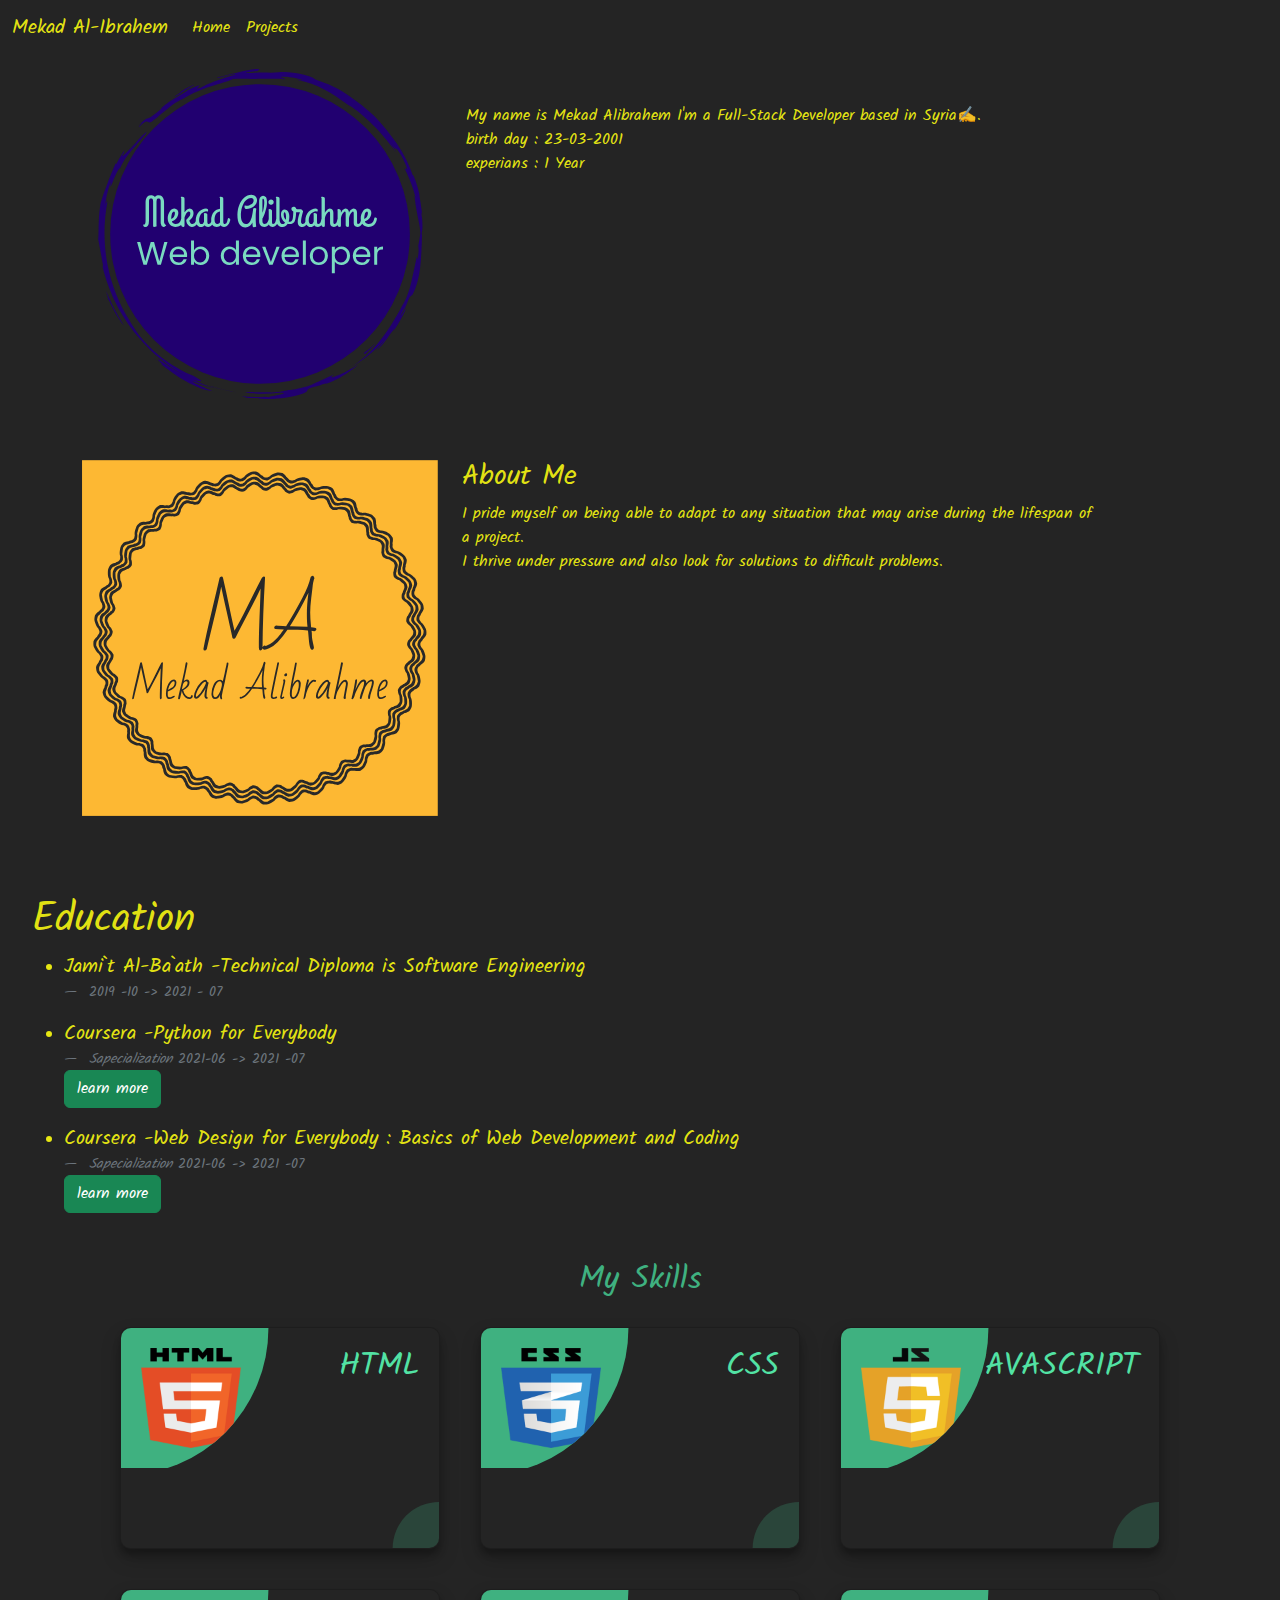
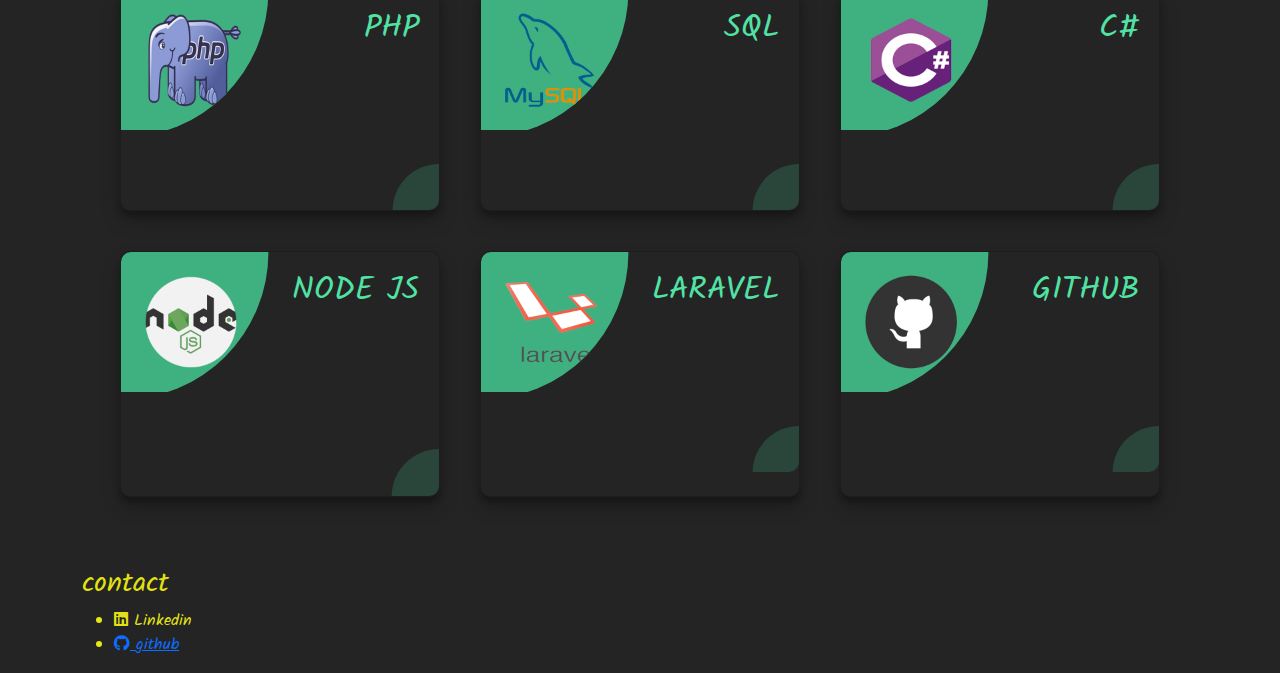
==== index.html @ 4d1fc353 "started my website" ====
<!doctype html>
<html lang="en">
  <head>
   
    <meta charset="utf-8">
    <meta name="viewport" content="width=device-width, initial-scale=1">
    <!-- Bootstrap CSS -->
    <link href="https://cdn.jsdelivr.net/npm/bootstrap@5.1.1/dist/css/bootstrap.min.css" rel="stylesheet" >
    <!-- icon -->
    <link href="https://pro.fontawesome.com/releases/v5.10.0/css/all.css" rel="stylesheet">
    <!-- my style -->
    <link rel="stylesheet" href="lib/css/style.css">

    <title>my profile</title>
  </head>
  <body>
    <nav class="navbar navbar-expand-lg  navbar-dark  ">
        <div class="container-fluid">
          <a class="navbar-brand  " href="#">Mekad Al-Ibrahem</a>
          <button class="navbar-toggler" type="button" data-bs-toggle="collapse" data-bs-target="#navbarNav" aria-controls="navbarNav" aria-expanded="false" aria-label="Toggle navigation">
            <span class="navbar-toggler-icon text-primary" ></span></span>
          </button>
          <div class="collapse navbar-collapse" id="navbarNav">
            <ul class="navbar-nav">
              <li class="nav-item">
                <a class="nav-link " aria-current="page" href="#">Home</a>
              </li>
              <li class="nav-item">
                <a class="nav-link" href="#">Projects</a>
              </li>
            </ul>
          </div>
        </div>
      </nav>
      
      <header>
          <div class="container">
              <div class="row">
                <div class=" d-block d-md-none "  style="width: 25% ;">
                </div>
                  <div class="col-6 col-md-4 text-center myphoto">
                    
                    <img src="lib/img/logo.svg" width="auto" height="auto" alt="personal image">
                  </div>
                  <div class="col-12 col-md-7 my-info">
                    <p>
                        My name is Mekad Alibrahem I'm a Full-Stack Developer based in Syria✍️.<br>
                        birth day : 23-03-2001<br>
                        experians : 1 Year 
                    </p>
                  </div>
              </div>
          </div>
      </header>
      <section class="aboutme" >  
           <div class="container" >
               <div class="row">
                <div class=" d-block d-md-none "  style="width: 25% ;">
                </div>
                  <div class="col-6 col-md-4 text-center myphoto">
                    
                    <img src="lib/img/logo3.svg" width="auto" height="auto" alt="personal image">
                  </div>
                  <div class="col-12 col-md-7 aboutme">
                      <h3> About Me </h3>
                    <p>
                        I pride myself on being able to adapt to any situation that may arise during the lifespan of a project.
                        <br>
                        I thrive under pressure and also look for solutions to difficult problems.
                    </p>
                  </div>   
               </div>
           </div>
      </section>
      <section class="Education"> 
          <h1> Education </h1>
          <ul>
              <li>
                <figure>
                    <blockquote class="blockquote">
                      <p> Jami`t Al-Ba`ath  -Technical Diploma is Software Engineering </p>
                    </blockquote>
                    <figcaption class="blockquote-footer">
                     2019 -10  -> 2021 - 07 <cite title="Source Title"></cite>
                    </figcaption>
                  </figure>
              </li>
              <li>
                <figure>
                    <blockquote class="blockquote">
                      <p>Coursera  -Python for Everybody </p>
                      
                    </blockquote>
                    
                    <figcaption class="blockquote-footer">
                        <cite title="Source Title">Sapecialization</cite> 2021-06 -> 2021 -07 <br>
                        <a href="https://WWW.coursera.org/account/accomplishments/specialization/certificate/82FJHQACSZGR" target="_blank">
                            <button type="button" class="btn btn-success "  > learn more </button>
                         </a>
                      
                    </figcaption>
                  </figure>
              </li>
              <li>
                <figure>
                    <blockquote class="blockquote">
                      <p>Coursera -Web Design for Everybody : Basics of Web Development and Coding  </p>
                    </blockquote>
                    <figcaption class="blockquote-footer">
                        <cite title="Source Title">Sapecialization</cite> 2021-06 -> 2021 -07 <br>
                        <a href="https://www.coursera.org/account/accomplishments/specialization/certificate/X4HAKQC23Y8L" target="_blank">
                            <button type="button" class="btn btn-success "  > learn more </button>
                         </a>
                    </figcaption>
                  </figure>
              </li>
          </ul>

      </section >

      
        <div id="mySkills" class="mySkills">
            <h1>My Skills</h1>
            <div class="cards-wrapper">
                <div class="card dual">
                    <h2>HTML</h2>
                    <div class="header">
                    <img src="lib/img/html.png" alt="" srcset="">
                    </div>
                    <div class="description">
                    <p>HTML</p>
                    </div>
                </div>
                <div class="card dual">
                    <h2>CSS</h2>
                    <div class="header">
                        <img src="lib/img/css.png" alt="" srcset="">
                    </div>
                    <div class="description">
                        <p>CSS</p>
                    </div>
                </div>
                <div class="card dual">
                    <h2>JAVASCRIPT</h2>
                    <div class="header">
                        <img src="lib/img/js.png" alt="" srcset="">
                    </div>
                    <div class="description">
                        <p>JAVASCRIPT</p>
                    </div>
                </div>
                <div class="card dual">
                    <h2>PHP</h2>

                    <div class="header">
                        <img src="lib/img/php.png" alt="" srcset="">
                    </div>
                    <div class="description">
                        <p>PHP</p>
                    </div>
                </div>
                <div class="card dual">
                    <h2>SQL</h2>

                    <div class="header">
                        <img src="lib/img/mysql.png" alt="" srcset="">
                    </div>
                    <div class="description">
                        <p>MYSQL - MYSQLI - SQL</p>
                    </div>
                </div>
                <div class="card dual">
                    <h2>C#</h2>

                    <div class="header">
                        <img src="lib/img/c_sharp.png" alt="" srcset="">
                    </div>
                    <div class="description">
                        <p>C# - JAVA - PYTHON</p>
                    </div>
                </div>
                <div class="card dual">
                    <h2>NODE JS</h2>

                    <div class="header">
                        <img src="lib/img/node.png" alt="" srcset="">
                    </div>
                    <div class="description">
                        <p>NODE FRAMEWORK <br> 
                            I'm learning it now
                        </p>
                    </div>
                </div>
                <div class="card dual">
                    <h2>LARAVEL</h2>

                    <div class="header">
                        <img src="lib/img/laravel.png" alt="" srcset="">
                    </div>
                    <div class="description">
                        <p>LARAVEL FRAMEWORK</p>
                    </div>
                </div>
                <div class="card dual">
                    <h2>GITHUB</h2>

                    <div class="header">
                        <img src="lib/img/github.png" alt="" srcset="">
                    </div>
                    <div class="description">
                        <p>GITHUB</p>
                    </div>
                </div>
            
            </div>
        </div>
      
    
<footer>
    <div class="container">
        <div class="row">
            <div class="col-4">
                <h3> contact   </h3>
                <ul>
                    <li>
                        <a>
                            <i class="fab fa-linkedin" > </i> <span> Linkedin </span>
                        </a>
                        
                    </li>
                    <li>
                       <a href="">
                        <i class="fab fa-github" > </i> <span> github </span>
                       </a>
                    </li>
                    
                </ul>

            </div>
            <div class="col-4">
                
            </div>
            
        </div>
    </div>
</footer>
    <script src="https://cdn.jsdelivr.net/npm/bootstrap@5.1.1/dist/js/bootstrap.bundle.min.js" ></script>
  </body>
</html>
---- lib/css/style.css ----
@import url("https://fonts.googleapis.com/css2?family=Courgette&family=Kalam:wght@700&display=swap");
* {
  margin: 0;
  padding: 0;
  box-sizing: border-box;
}
body{
  font-family: "Kalam", 'cursive';
  background-color: #242424;
  color: rgba(245, 245, 18, 0.932) !important;
  
}
.navbar-brand , .nav-link{
  color: rgba(245, 245, 18, 0.932) !important;
}
.my-info{
  padding: 1rem;
  padding-top: 3rem;
}
section{
  margin-top: 1rem;
  padding: 2rem ;
}
.mySkills {
  display: flex;
  justify-content: center;
  align-items: center;
  flex-direction: column;
  margin-bottom: 50px;
}
.mySkills h1 {
  color: #3fb180;
  font-size: 2rem;
}

.cards-wrapper {
  display: flex;
  flex-wrap: wrap;
  justify-content: center;
}
.card {
  background-color: #242424;
  box-sizing: border-box;
  height: auto;
  width: calc(100% / 4);
  box-shadow: 0 10px 20px rgba(0, 0, 0, 0.19), 0 6px 6px rgba(0, 0, 0, 0.23);
  margin: 20px;
  border-radius: 10px;
}
.card .header {
  height: auto;
  border-top-right-radius: 10px;
  border-top-left-radius: 10px;
  display: flex;
  flex-direction: column;
  justify-content: center;
  padding: 20px;
  background: coral;
  color: white;
  font-family: "Playfair Display", serif;
  font-size: 25px;
  clip-path: circle(60% at 0% 0%);
  transition: all 0.5s cubic-bezier(0.645, 0.045, 0.355, 1);
}

.card .header img {
  width: 100px;
  height: 100px;
}
.card:hover .header h4 {
  opacity: 1;
}
.card .header h3,
.card .header h4 {
  margin: 0 !important;
  padding: 0;
}
.card .description {
  padding: 20px;
  font-family: "Nunito", sans-serif;
}

/* dual colors */
.card.dual .header {
  background: #3fb180;
}
.card.dual .description {
  clip-path: circle(20% at 100% 100%);
  transition: all cubic-bezier(0.645, 0.045, 0.355, 1) 0.5s;
  background: #3fb1803d;
  height: auto;
  transition: all ease-in-out 0.7s;
  border-bottom-right-radius: 10px;
  border-bottom-left-radius: 10px;
  color: white;
}
.card.dual {
  position: relative;
}
.card.dual h2 {
  position: absolute;
  right: 0%;
  padding: 20px;
  color: #52e2a4;
}
.card.dual:hover .description {
  clip-path: circle(100% at 50% 0%);
  background: purple;
}
.card.dual:hover .header {
  clip-path: circle(100% at 50% 50%);
  background: #3fb180;
}
.header img {
  transition: 1s ease;
}
.card.dual:hover .header img {
  margin-left: calc((100% - 100px) / 2);
  transition: 1s ease;
}
@media (max-width: 800px){
  .cards-wrapper {
    flex-direction: column;
  }
  .card {
    width: 100%;
  }
  .mySkills h1 {
    font-size: 45px !important;
  }
  .mySkills {
    width: 90%;
  }
}
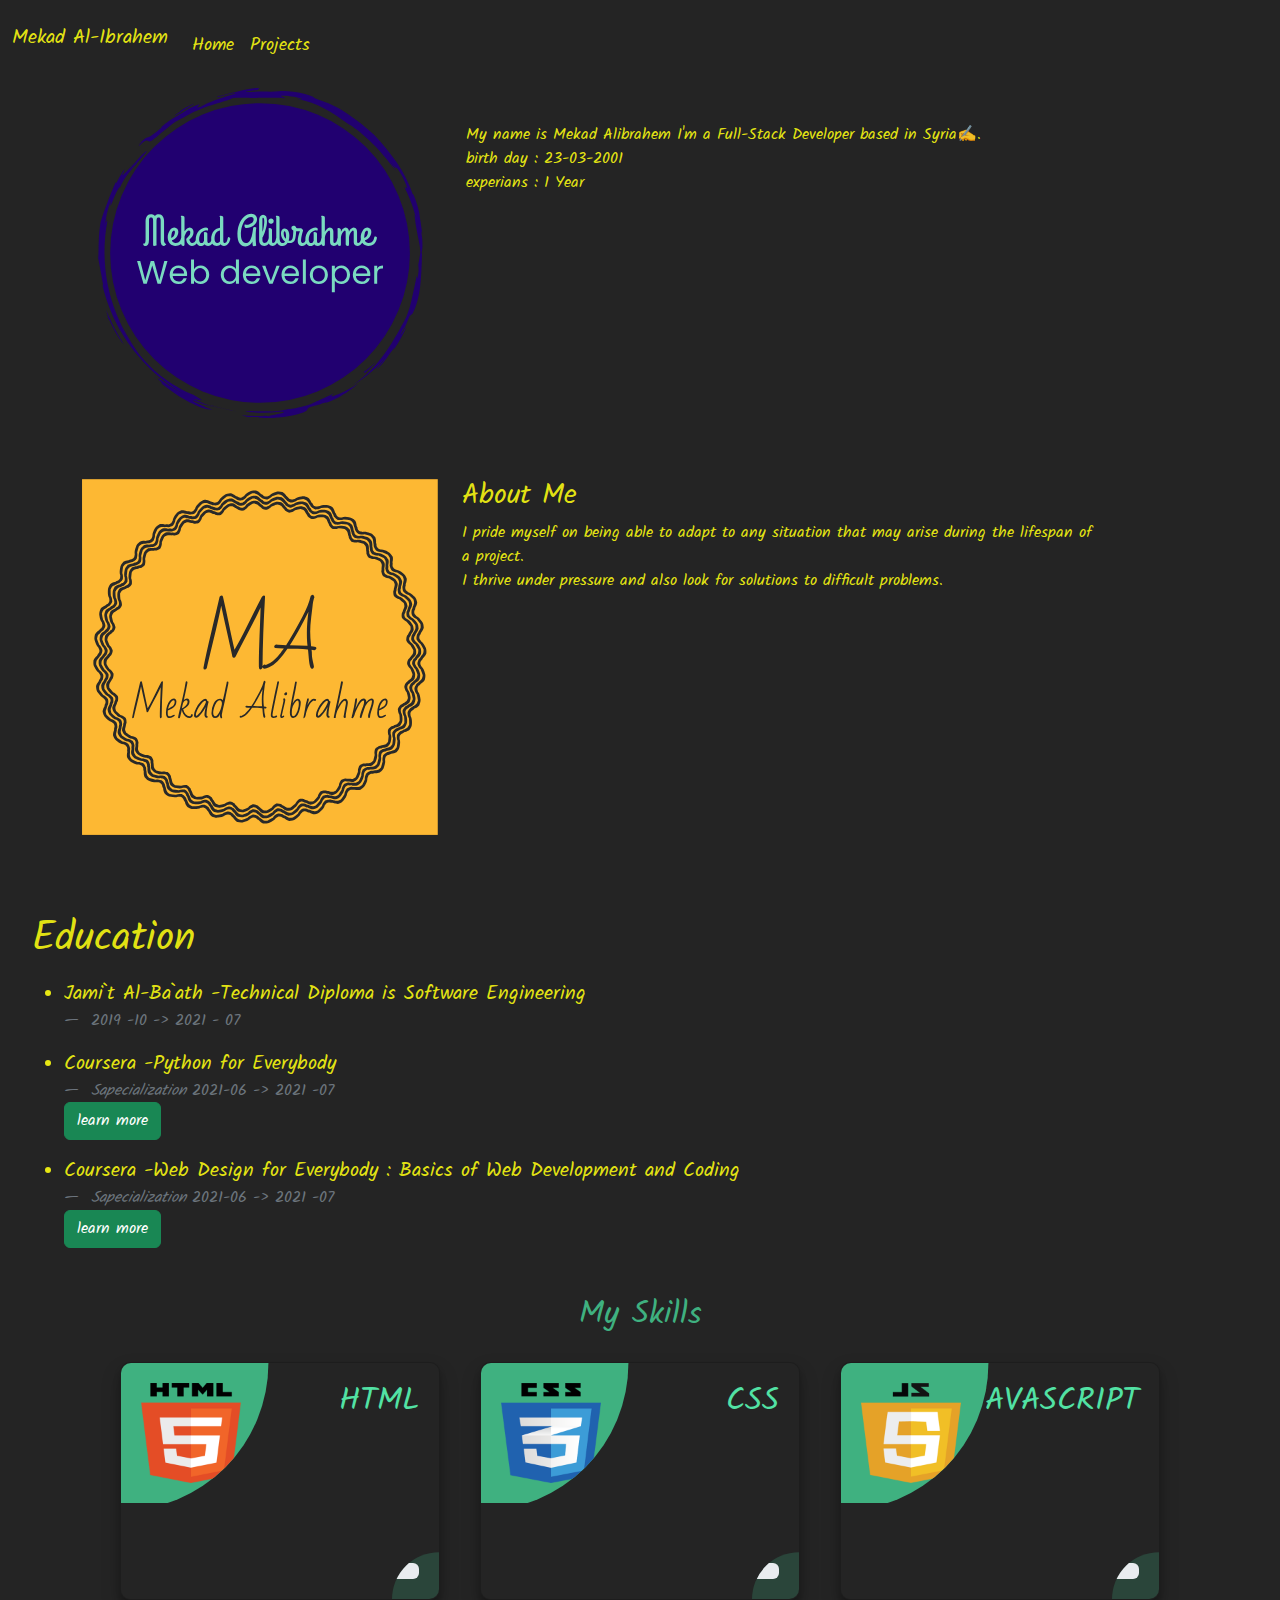
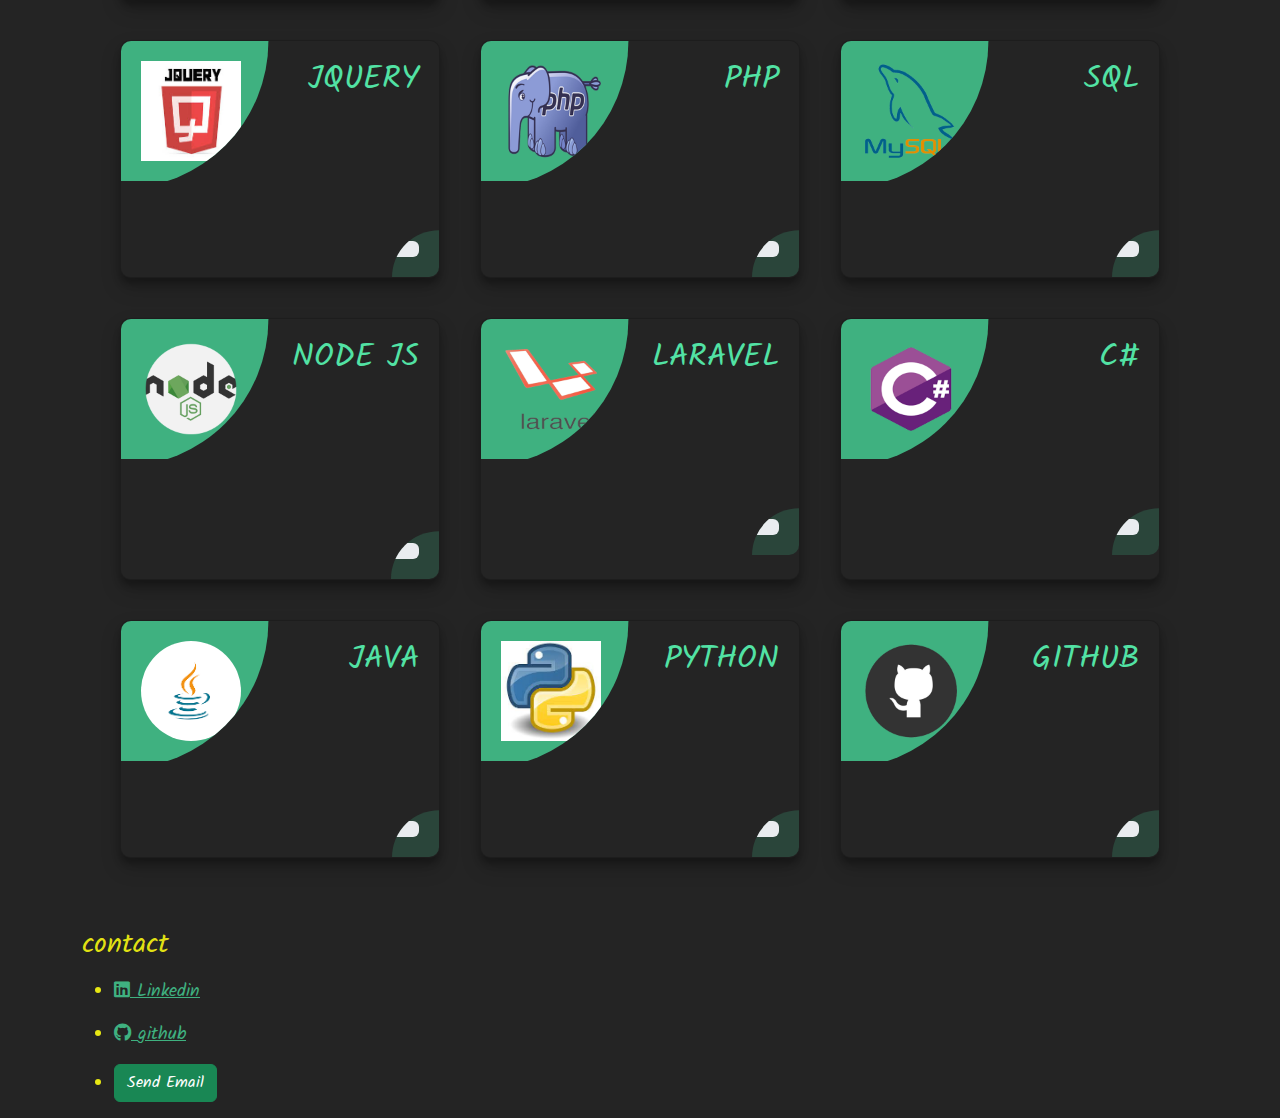
==== commit d698875a: "end first page  add contact me and more skills" ====
--- a/index.html
+++ b/index.html
@@ -125,90 +125,157 @@
                 <div class="card dual">
                     <h2>HTML</h2>
                     <div class="header">
-                    <img src="lib/img/html.png" alt="" srcset="">
+                    <img src="lib/img/html.png" alt="html" srcset="">
                     </div>
                     <div class="description">
                     <p>HTML</p>
+                    <div class="progress">
+                        <div class="progress-bar bg-success" role="progressbar" style="width: 75%" aria-valuenow="75" aria-valuemin="0" aria-valuemax="100"></div>
+                      </div>
                     </div>
                 </div>
                 <div class="card dual">
                     <h2>CSS</h2>
                     <div class="header">
-                        <img src="lib/img/css.png" alt="" srcset="">
+                        <img src="lib/img/css.png" alt="css" srcset="">
                     </div>
                     <div class="description">
                         <p>CSS</p>
+                        <div class="progress">
+                            <div class="progress-bar bg-success" role="progressbar" style="width: 75%" aria-valuenow="75" aria-valuemin="0" aria-valuemax="100"></div>
+                          </div>
                     </div>
                 </div>
                 <div class="card dual">
                     <h2>JAVASCRIPT</h2>
                     <div class="header">
-                        <img src="lib/img/js.png" alt="" srcset="">
+                        <img src="lib/img/js.png" alt="js" srcset="">
                     </div>
                     <div class="description">
                         <p>JAVASCRIPT</p>
+                        <div class="progress">
+                            <div class="progress-bar bg-success" role="progressbar" style="width: 75%" aria-valuenow="75" aria-valuemin="0" aria-valuemax="100"></div>
+                          </div>
+                    </div>
+                </div>
+                <div class="card dual">
+                    <h2>JQUERY</h2>
+                    <div class="header">
+                        <img src="lib/img/jquery.png" alt="jquery" srcset="">
+                    </div>
+                    <div class="description">
+                        <p>JQUERY</p>
+                        <div class="progress">
+                            <div class="progress-bar bg-success" role="progressbar" style="width: 75%" aria-valuenow="75" aria-valuemin="0" aria-valuemax="100"></div>
+                          </div>
                     </div>
                 </div>
                 <div class="card dual">
                     <h2>PHP</h2>
-
-                    <div class="header">
-                        <img src="lib/img/php.png" alt="" srcset="">
+                    
+
+                    <div class="header">
+                        <img src="lib/img/php.png" alt="php" srcset="">
                     </div>
                     <div class="description">
                         <p>PHP</p>
+                        <div class="progress">
+                            <div class="progress-bar bg-success" role="progressbar" style="width: 90%" aria-valuenow="75" aria-valuemin="0" aria-valuemax="100"></div>
+                        </div>
                     </div>
                 </div>
                 <div class="card dual">
                     <h2>SQL</h2>
 
                     <div class="header">
-                        <img src="lib/img/mysql.png" alt="" srcset="">
-                    </div>
-                    <div class="description">
-                        <p>MYSQL - MYSQLI - SQL</p>
-                    </div>
-                </div>
-                <div class="card dual">
-                    <h2>C#</h2>
-
-                    <div class="header">
-                        <img src="lib/img/c_sharp.png" alt="" srcset="">
-                    </div>
-                    <div class="description">
-                        <p>C# - JAVA - PYTHON</p>
-                    </div>
-                </div>
+                        <img src="lib/img/mysql.png" alt="mysql" srcset="">
+                    </div>
+                    <div class="description">
+                        <p>MYSQL - SQLLITE - SQL</p>
+                        <div class="progress">
+                            <div class="progress-bar bg-success" role="progressbar" style="width: 90%" aria-valuenow="75" aria-valuemin="0" aria-valuemax="100"></div>
+                        </div>
+                    </div>
+                </div>
+                
                 <div class="card dual">
                     <h2>NODE JS</h2>
 
                     <div class="header">
-                        <img src="lib/img/node.png" alt="" srcset="">
+                        <img src="lib/img/node.png" alt="node" srcset="">
                     </div>
                     <div class="description">
                         <p>NODE FRAMEWORK <br> 
                             I'm learning it now
                         </p>
+                        <div class="progress">
+                            <div class="progress-bar bg-danger" role="progressbar" style="width: 5%" aria-valuenow="75" aria-valuemin="0" aria-valuemax="100"></div>
+                        </div>
                     </div>
                 </div>
                 <div class="card dual">
                     <h2>LARAVEL</h2>
 
                     <div class="header">
-                        <img src="lib/img/laravel.png" alt="" srcset="">
+                        <img src="lib/img/laravel.png" alt="laravel" srcset="">
                     </div>
                     <div class="description">
                         <p>LARAVEL FRAMEWORK</p>
+                        <div class="progress">
+                            <div class="progress-bar bg-info" role="progressbar" style="width: 50%" aria-valuenow="75" aria-valuemin="0" aria-valuemax="100"></div>
+                        </div>
+                    </div>
+                </div>
+                <div class="card dual">
+                    <h2>C#</h2>
+
+                    <div class="header">
+                        <img src="lib/img/c_sharp.png" alt="c_sharp" srcset="">
+                    </div>
+                    <div class="description">
+                        <p>C# </p>
+                        <div class="progress">
+                            <div class="progress-bar bg-info" role="progressbar" style="width: 50%" aria-valuenow="75" aria-valuemin="0" aria-valuemax="100"></div>
+                        </div>
+                    </div>
+                </div>
+                <div class="card dual">
+                    <h2>JAVA</h2>
+
+                    <div class="header">
+                        <img  style="border-radius: 115px;" src="lib/img/java.png" alt="java" srcset="">
+                    </div>
+                    <div class="description">
+                        <p> JAVA</p>
+                        <div class="progress">
+                            <div class="progress-bar bg-info" role="progressbar" style="width: 50%" aria-valuenow="75" aria-valuemin="0" aria-valuemax="100"></div>
+                        </div>
+                    </div>
+                </div>
+                <div class="card dual">
+                    <h2>PYTHON</h2>
+
+                    <div class="header">
+                        <img class= "logo" src="lib/img/python.png" alt="python" srcset="">
+                    </div>
+                    <div class="description">
+                        <p> PYTHON</p>
+                        <div class="progress">
+                            <div class="progress-bar bg-success" role="progressbar" style="width: 80%" aria-valuenow="75" aria-valuemin="0" aria-valuemax="100"></div>
+                        </div>
                     </div>
                 </div>
                 <div class="card dual">
                     <h2>GITHUB</h2>
 
                     <div class="header">
-                        <img src="lib/img/github.png" alt="" srcset="">
+                        <img src="lib/img/github.png" alt="github" srcset="">
                     </div>
                     <div class="description">
                         <p>GITHUB</p>
+                        <div class="progress">
+                            <div class="progress-bar bg-success" role="progressbar" style="width: 80%" aria-valuenow="75" aria-valuemin="0" aria-valuemax="100"></div>
+                        </div>
                     </div>
                 </div>
             
@@ -223,27 +290,186 @@
                 <h3> contact   </h3>
                 <ul>
                     <li>
-                        <a>
+                        <a href="https://www.linkedin.com/in/mekad-alibrahem-55062b213/">
                             <i class="fab fa-linkedin" > </i> <span> Linkedin </span>
                         </a>
                         
                     </li>
                     <li>
-                       <a href="">
+                       <a href="" >
                         <i class="fab fa-github" > </i> <span> github </span>
                        </a>
                     </li>
-                    
+                    <li>
+                        <button type="button" class="btn btn-success" data-bs-toggle="modal" data-bs-target="#sendEmailModal">
+                             Send Email 
+                        </button>
+                        <!-- Send Email  Modal -->
+                        <div class="modal fade " id="sendEmailModal" tabindex="-1" aria-labelledby="exampleModalLabel" aria-hidden="true">
+                            <div class="modal-dialog">
+                            <div class="modal-content">
+                                <form action="" class="needs-validation"  id="message_form" novalidate>
+                                    <div class="modal-header">
+                                        <h5 class="modal-title" id="exampleModalLabel">Send Message </h5>
+                                        <button type="button" class="btn-close" data-bs-dismiss="modal" aria-label="Close"></button>
+                                    </div>
+                                    <div class="modal-body">
+                                            <div>
+                                                <div class="form-row form-card" >
+                                                    <div class="col-4">
+                                                        <label for="name"> Name : </label>
+                                                    </div>
+                                                    <div class="col-7">
+                                                        <input type="text" class="form-control" name="name" id="name" required  placeholder="First Name" >
+                                                        <small id="name" class="invalid-feedback">
+                                                            First name cannot be empty
+                                                        </small>
+                                                    </div>
+                                                <div class="col-4"> 
+                                                    <label for="email"> Email </label>
+                                                </div> 
+                                                <div class="col-7" >
+                                                    <input type="email" class="form-control" name="email" id="email" required placeholder=" Your Email "  >
+                                                    <small id="email" class="invalid-feedback">
+                                                    Email Address cannot be empty
+                                                    </small>
+                                                </div>
+                                                <div class="col-4"> 
+                                                    <label for="email"> number </label>
+                                                </div> 
+                                                <div class="col-7" >
+                                                    <input type="number" class="form-control" name="number" id="number" required placeholder="Your Number"  >
+                                                    <small id="number" class="invalid-feedback">
+                                                    Number Address cannot be empty
+                                                    </small>
+                                                </div>
+                                                <div class="col-4"> 
+                                                    <label for="email"> subject </label>
+                                                </div> 
+                                                <div class="col-7" >
+                                                    <input type="text" class="form-control" name="subject" id="subject" required placeholder="subject"  >
+                                                    <small id="subject" class="invalid-feedback">
+                                                    subject Address cannot be empty
+                                                    </small>
+                                                </div>
+                                                <div class="col-4"> 
+                                                    <label for="msg"> Your Message </label>
+                                                </div> 
+                                                <div class="col-12" >
+                                                    <textarea class="form-control" id="msg"  name="msg" placeholder="Your Message Here!" required  ></textarea>
+                                                    
+                                                    <small id="msg" class="invalid-feedback">
+                                                    Message  cannot be empty
+                                                    </small>
+                                                </div> 
+                                        </div>
+                                    </div>
+                                    <div class="modal-footer">
+                                    <button type="button" class="btn btn-secondary" data-bs-dismiss="modal">Close</button>
+                                    <button type="submit" class="btn btn-primary" name="send"  id="send">Send</button>
+                                    </div>
+                                </form>
+                            </div>
+                            </div>
+                        </div>
+                    </li>
                 </ul>
-
             </div>
-            <div class="col-4">
-                
-            </div>
-            
+            <div class="col-4"> </div>
         </div>
     </div>
 </footer>
     <script src="https://cdn.jsdelivr.net/npm/bootstrap@5.1.1/dist/js/bootstrap.bundle.min.js" ></script>
+    <script src="lib/js/index.js"></script>
+    <script >
+        (function() {
+      'use strict';
+      window.addEventListener('load', function() {
+        // Fetch all the forms we want to apply custom Bootstrap validation styles to
+        var forms = document.getElementsByClassName('needs-validation');
+        // Loop over them and prevent submission
+        var validation = Array.prototype.filter.call(forms, function(form) {
+          form.addEventListener('submit', function(event) {
+            if (form.checkValidity() === false) {
+              event.preventDefault();
+              event.stopPropagation();
+            }
+            form.classList.add('was-validated');
+          }, false);
+        });
+      }, false);
+    })();
+      </script>
+      <!-- 
+          <form id="message_form">
+    <input type="text" name="subject" placeholder="Subject" />
+    <textarea name="text" placeholder="Message"></textarea>
+    <input type="submit" id="js_send" value="Send" />
+</form>
+
+<script>
+
+    //update this with your js_form selector
+    var form_id_js = "message_form";
+
+    var data_js = {
+        "access_token": "{your access token}" // sent after you sign up
+    };
+
+    function js_onSuccess() {
+        // remove this to avoid redirect
+        window.location = window.location.pathname + "?message=Email+Successfully+Sent%21&isError=0";
+    }
+
+    function js_onError(error) {
+        // remove this to avoid redirect
+        window.location = window.location.pathname + "?message=Email+could+not+be+sent.&isError=1";
+    }
+
+    var sendButton = document.getElementById("js_send");
+
+    function js_send() {
+        sendButton.value='Sending…';
+        sendButton.disabled=true;
+        var request = new XMLHttpRequest();
+        request.onreadystatechange = function() {
+            if (request.readyState == 4 && request.status == 200) {
+                js_onSuccess();
+            } else
+            if(request.readyState == 4) {
+                js_onError(request.response);
+            }
+        };
+
+        var subject = document.querySelector("#" + form_id_js + " [name='subject']").value;
+        var message = document.querySelector("#" + form_id_js + " [name='text']").value;
+        data_js['subject'] = subject;
+        data_js['text'] = message;
+        var params = toParams(data_js);
+
+        request.open("POST", "https://postmail.invotes.com/send", true);
+        request.setRequestHeader("Content-type", "application/x-www-form-urlencoded");
+
+        request.send(params);
+
+        return false;
+    }
+
+    sendButton.onclick = js_send;
+
+    function toParams(data_js) {
+        var form_data = [];
+        for ( var key in data_js ) {
+            form_data.push(encodeURIComponent(key) + "=" + encodeURIComponent(data_js[key]));
+        }
+
+        return form_data.join("&");
+    }
+
+    var js_form = document.getElementById(form_id_js);
+    js_form.addEventListener("submit", function (e) {
+        e.preventDefault();
+    });
+       -->
   </body>
 </html>
--- a/lib/css/style.css
+++ b/lib/css/style.css
@@ -114,10 +114,26 @@
 .header img {
   transition: 1s ease;
 }
+
 .card.dual:hover .header img {
   margin-left: calc((100% - 100px) / 2);
   transition: 1s ease;
 }
+
+li{
+  margin-top: 1rem;
+  font-size: large;
+}
+li> a {
+  color: #3fb180;
+ 
+}
+.modal-content{
+  background-color: #393939 !important;
+  padding: 20px;
+  color: #3fb180;
+}
+
 @media (max-width: 800px){
   .cards-wrapper {
     flex-direction: column;
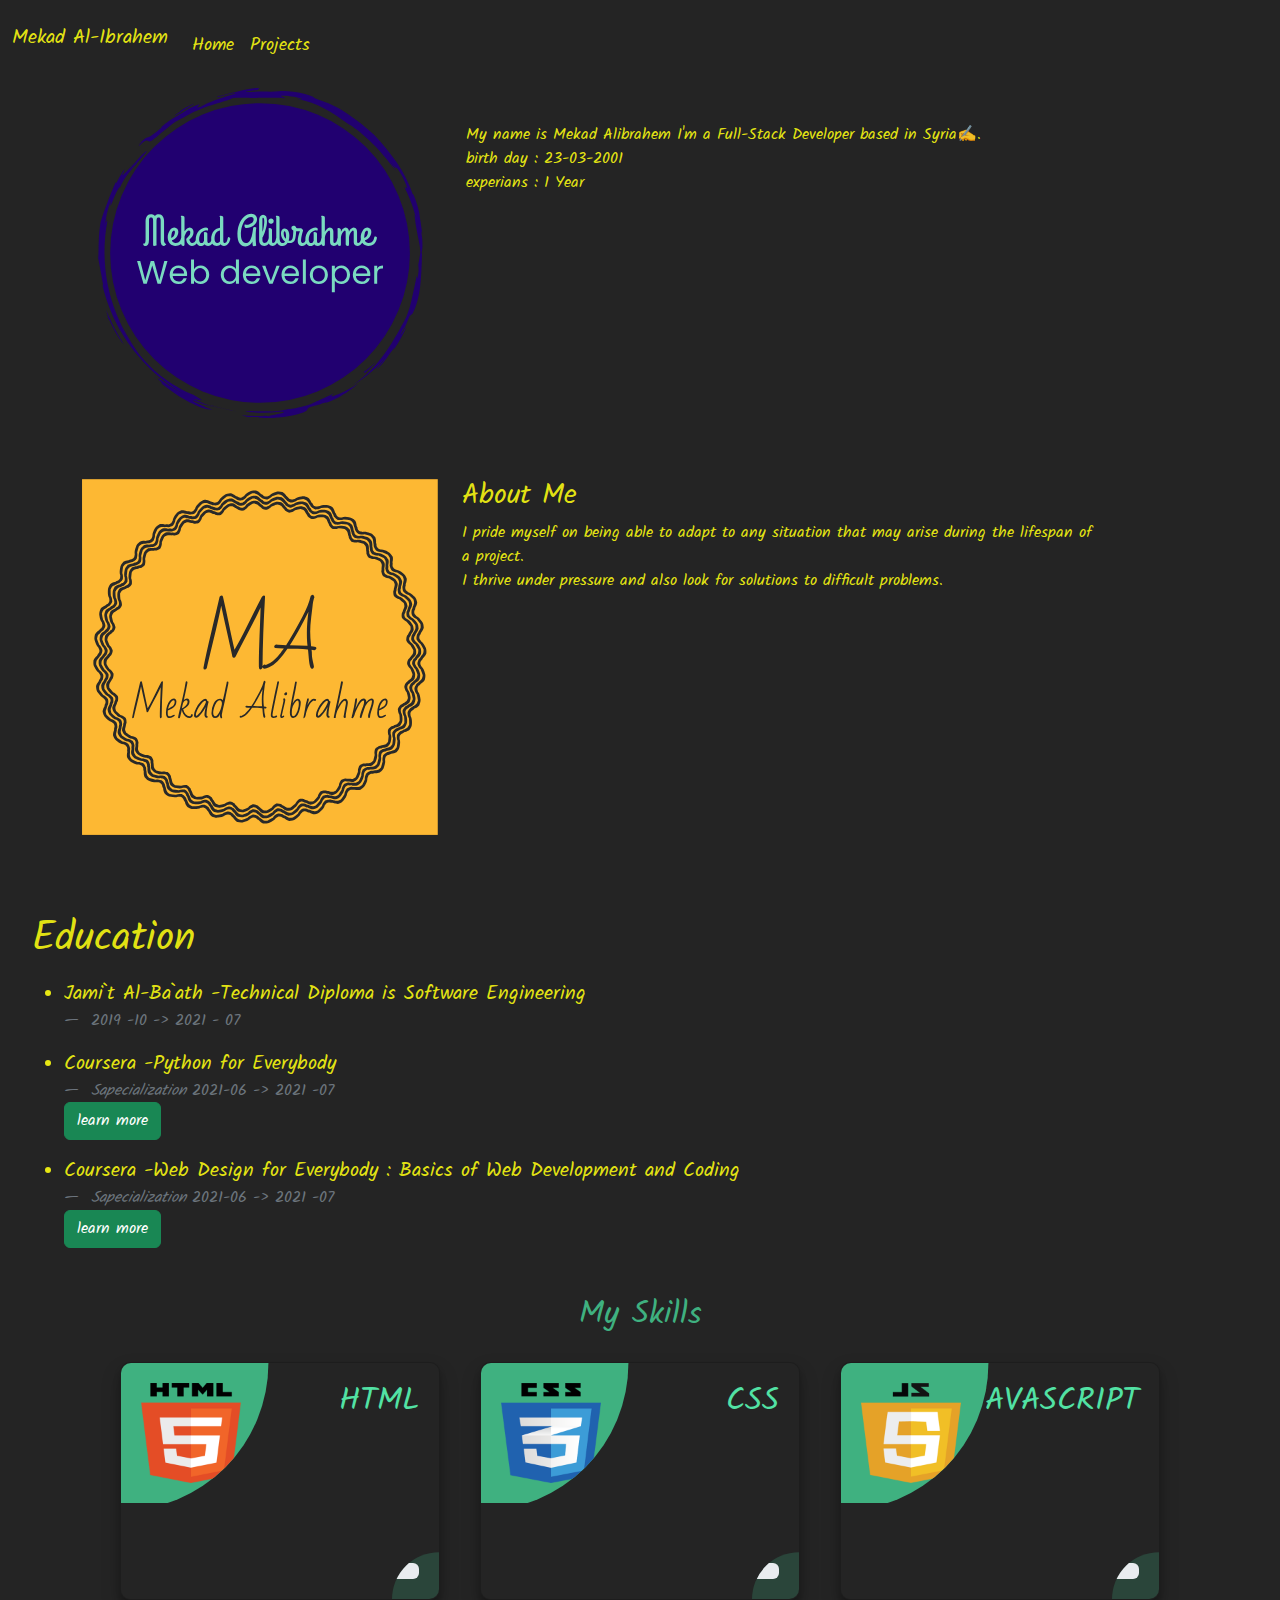
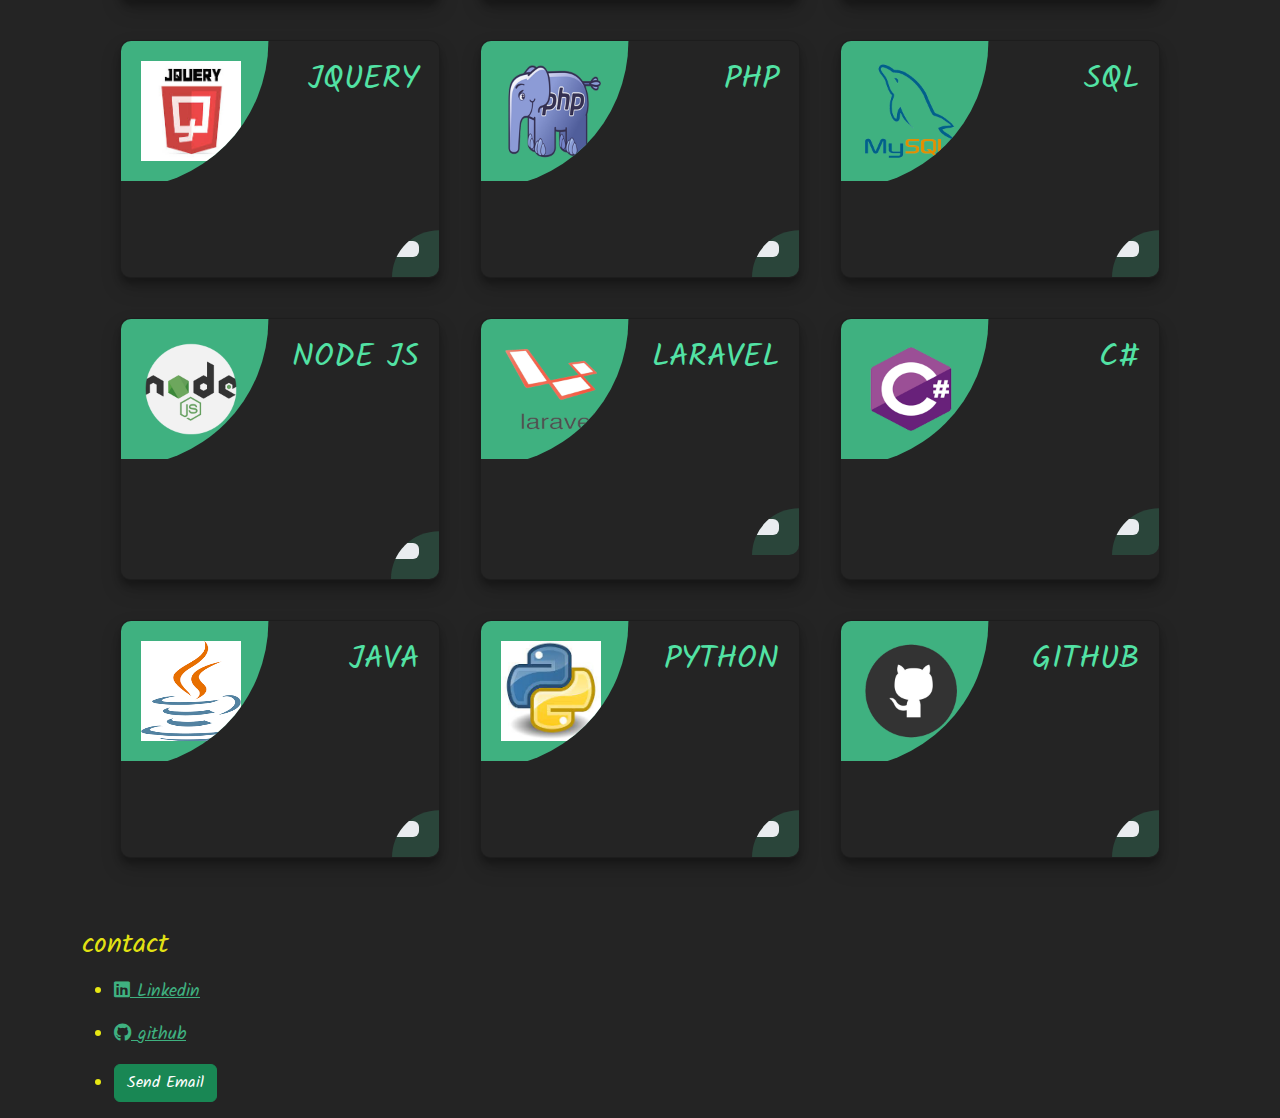
==== commit 2a71832f: "add project page and project1-election-process in this page" ====
--- a/index.html
+++ b/index.html
@@ -1,7 +1,6 @@
 <!doctype html>
 <html lang="en">
   <head>
-   
     <meta charset="utf-8">
     <meta name="viewport" content="width=device-width, initial-scale=1">
     <!-- Bootstrap CSS -->
@@ -26,7 +25,7 @@
                 <a class="nav-link " aria-current="page" href="#">Home</a>
               </li>
               <li class="nav-item">
-                <a class="nav-link" href="#">Projects</a>
+                <a class="nav-link" href="projects.html">Projects</a>
               </li>
             </ul>
           </div>
@@ -243,7 +242,7 @@
                     <h2>JAVA</h2>
 
                     <div class="header">
-                        <img  style="border-radius: 115px;" src="lib/img/java.png" alt="java" srcset="">
+                        <img   src="lib/img/java2.png" alt="java" srcset="">
                     </div>
                     <div class="description">
                         <p> JAVA</p>
--- a/lib/css/style.css
+++ b/lib/css/style.css
@@ -133,6 +133,14 @@
   padding: 20px;
   color: #3fb180;
 }
+.img-project{
+  min-height: 100%;
+  
+}
+/* project page style */
+.card-project>div>.col-md-8>.card-body>.card-title{
+  color: #3fb180;
+}
 
 @media (max-width: 800px){
   .cards-wrapper {
@@ -147,4 +155,8 @@
   .mySkills {
     width: 90%;
   }
+  .img-project{
+    max-height: 200px;
+    min-width: 100%;
+  }
 }
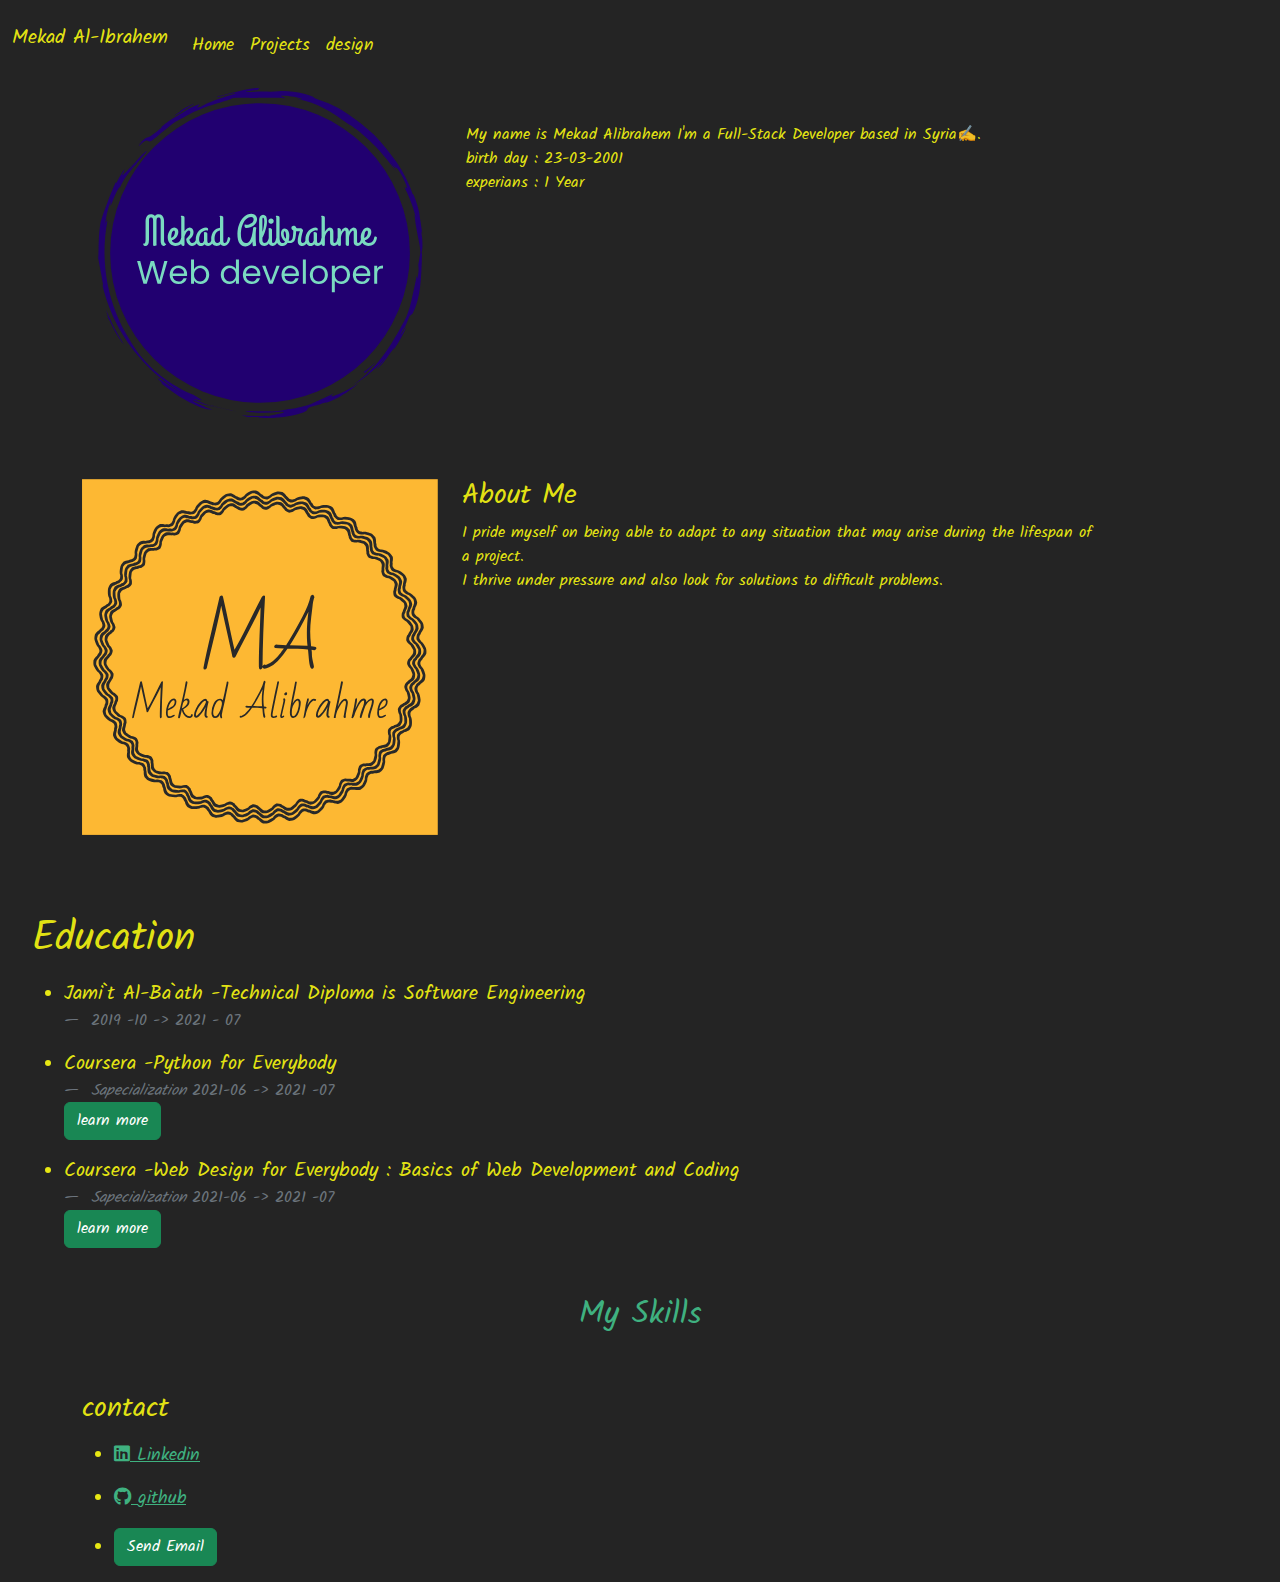
==== commit 9480d5e8: "add module to get skill data and show in index page" ====
--- a/index.html
+++ b/index.html
@@ -27,6 +27,9 @@
               <li class="nav-item">
                 <a class="nav-link" href="projects.html">Projects</a>
               </li>
+              <li class="nav-item">
+                <a class="nav-link" href="design.html">design</a>
+            </li>
             </ul>
           </div>
         </div>
@@ -120,163 +123,8 @@
       
         <div id="mySkills" class="mySkills">
             <h1>My Skills</h1>
-            <div class="cards-wrapper">
-                <div class="card dual">
-                    <h2>HTML</h2>
-                    <div class="header">
-                    <img src="lib/img/html.png" alt="html" srcset="">
-                    </div>
-                    <div class="description">
-                    <p>HTML</p>
-                    <div class="progress">
-                        <div class="progress-bar bg-success" role="progressbar" style="width: 75%" aria-valuenow="75" aria-valuemin="0" aria-valuemax="100"></div>
-                      </div>
-                    </div>
-                </div>
-                <div class="card dual">
-                    <h2>CSS</h2>
-                    <div class="header">
-                        <img src="lib/img/css.png" alt="css" srcset="">
-                    </div>
-                    <div class="description">
-                        <p>CSS</p>
-                        <div class="progress">
-                            <div class="progress-bar bg-success" role="progressbar" style="width: 75%" aria-valuenow="75" aria-valuemin="0" aria-valuemax="100"></div>
-                          </div>
-                    </div>
-                </div>
-                <div class="card dual">
-                    <h2>JAVASCRIPT</h2>
-                    <div class="header">
-                        <img src="lib/img/js.png" alt="js" srcset="">
-                    </div>
-                    <div class="description">
-                        <p>JAVASCRIPT</p>
-                        <div class="progress">
-                            <div class="progress-bar bg-success" role="progressbar" style="width: 75%" aria-valuenow="75" aria-valuemin="0" aria-valuemax="100"></div>
-                          </div>
-                    </div>
-                </div>
-                <div class="card dual">
-                    <h2>JQUERY</h2>
-                    <div class="header">
-                        <img src="lib/img/jquery.png" alt="jquery" srcset="">
-                    </div>
-                    <div class="description">
-                        <p>JQUERY</p>
-                        <div class="progress">
-                            <div class="progress-bar bg-success" role="progressbar" style="width: 75%" aria-valuenow="75" aria-valuemin="0" aria-valuemax="100"></div>
-                          </div>
-                    </div>
-                </div>
-                <div class="card dual">
-                    <h2>PHP</h2>
-                    
-
-                    <div class="header">
-                        <img src="lib/img/php.png" alt="php" srcset="">
-                    </div>
-                    <div class="description">
-                        <p>PHP</p>
-                        <div class="progress">
-                            <div class="progress-bar bg-success" role="progressbar" style="width: 90%" aria-valuenow="75" aria-valuemin="0" aria-valuemax="100"></div>
-                        </div>
-                    </div>
-                </div>
-                <div class="card dual">
-                    <h2>SQL</h2>
-
-                    <div class="header">
-                        <img src="lib/img/mysql.png" alt="mysql" srcset="">
-                    </div>
-                    <div class="description">
-                        <p>MYSQL - SQLLITE - SQL</p>
-                        <div class="progress">
-                            <div class="progress-bar bg-success" role="progressbar" style="width: 90%" aria-valuenow="75" aria-valuemin="0" aria-valuemax="100"></div>
-                        </div>
-                    </div>
-                </div>
+            <div class="cards-wrapper" id="skill-list">
                 
-                <div class="card dual">
-                    <h2>NODE JS</h2>
-
-                    <div class="header">
-                        <img src="lib/img/node.png" alt="node" srcset="">
-                    </div>
-                    <div class="description">
-                        <p>NODE FRAMEWORK <br> 
-                            I'm learning it now
-                        </p>
-                        <div class="progress">
-                            <div class="progress-bar bg-danger" role="progressbar" style="width: 5%" aria-valuenow="75" aria-valuemin="0" aria-valuemax="100"></div>
-                        </div>
-                    </div>
-                </div>
-                <div class="card dual">
-                    <h2>LARAVEL</h2>
-
-                    <div class="header">
-                        <img src="lib/img/laravel.png" alt="laravel" srcset="">
-                    </div>
-                    <div class="description">
-                        <p>LARAVEL FRAMEWORK</p>
-                        <div class="progress">
-                            <div class="progress-bar bg-info" role="progressbar" style="width: 50%" aria-valuenow="75" aria-valuemin="0" aria-valuemax="100"></div>
-                        </div>
-                    </div>
-                </div>
-                <div class="card dual">
-                    <h2>C#</h2>
-
-                    <div class="header">
-                        <img src="lib/img/c_sharp.png" alt="c_sharp" srcset="">
-                    </div>
-                    <div class="description">
-                        <p>C# </p>
-                        <div class="progress">
-                            <div class="progress-bar bg-info" role="progressbar" style="width: 50%" aria-valuenow="75" aria-valuemin="0" aria-valuemax="100"></div>
-                        </div>
-                    </div>
-                </div>
-                <div class="card dual">
-                    <h2>JAVA</h2>
-
-                    <div class="header">
-                        <img   src="lib/img/java2.png" alt="java" srcset="">
-                    </div>
-                    <div class="description">
-                        <p> JAVA</p>
-                        <div class="progress">
-                            <div class="progress-bar bg-info" role="progressbar" style="width: 50%" aria-valuenow="75" aria-valuemin="0" aria-valuemax="100"></div>
-                        </div>
-                    </div>
-                </div>
-                <div class="card dual">
-                    <h2>PYTHON</h2>
-
-                    <div class="header">
-                        <img class= "logo" src="lib/img/python.png" alt="python" srcset="">
-                    </div>
-                    <div class="description">
-                        <p> PYTHON</p>
-                        <div class="progress">
-                            <div class="progress-bar bg-success" role="progressbar" style="width: 80%" aria-valuenow="75" aria-valuemin="0" aria-valuemax="100"></div>
-                        </div>
-                    </div>
-                </div>
-                <div class="card dual">
-                    <h2>GITHUB</h2>
-
-                    <div class="header">
-                        <img src="lib/img/github.png" alt="github" srcset="">
-                    </div>
-                    <div class="description">
-                        <p>GITHUB</p>
-                        <div class="progress">
-                            <div class="progress-bar bg-success" role="progressbar" style="width: 80%" aria-valuenow="75" aria-valuemin="0" aria-valuemax="100"></div>
-                        </div>
-                    </div>
-                </div>
             
             </div>
         </div>
@@ -379,7 +227,7 @@
     </div>
 </footer>
     <script src="https://cdn.jsdelivr.net/npm/bootstrap@5.1.1/dist/js/bootstrap.bundle.min.js" ></script>
-    <script src="lib/js/index.js"></script>
+    <script src="lib/js/index.js" type="module"></script>
     <script >
         (function() {
       'use strict';
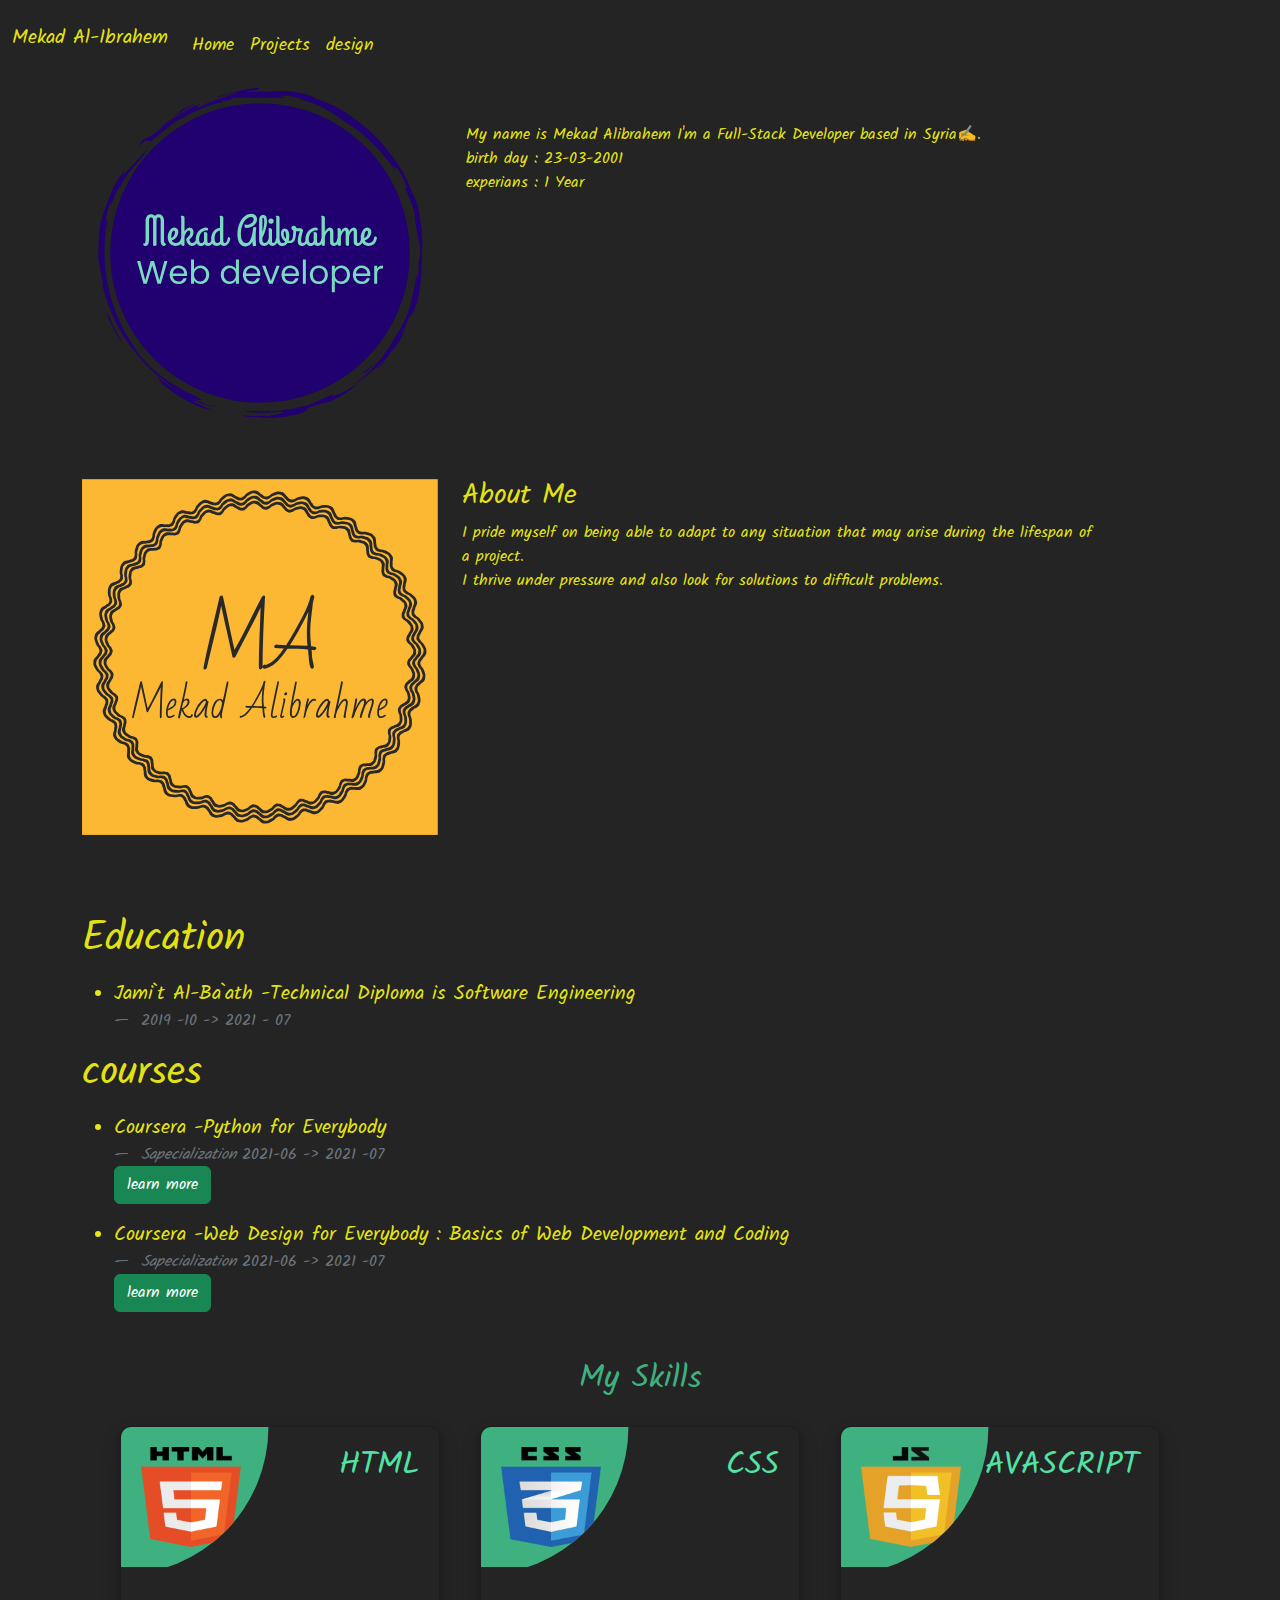
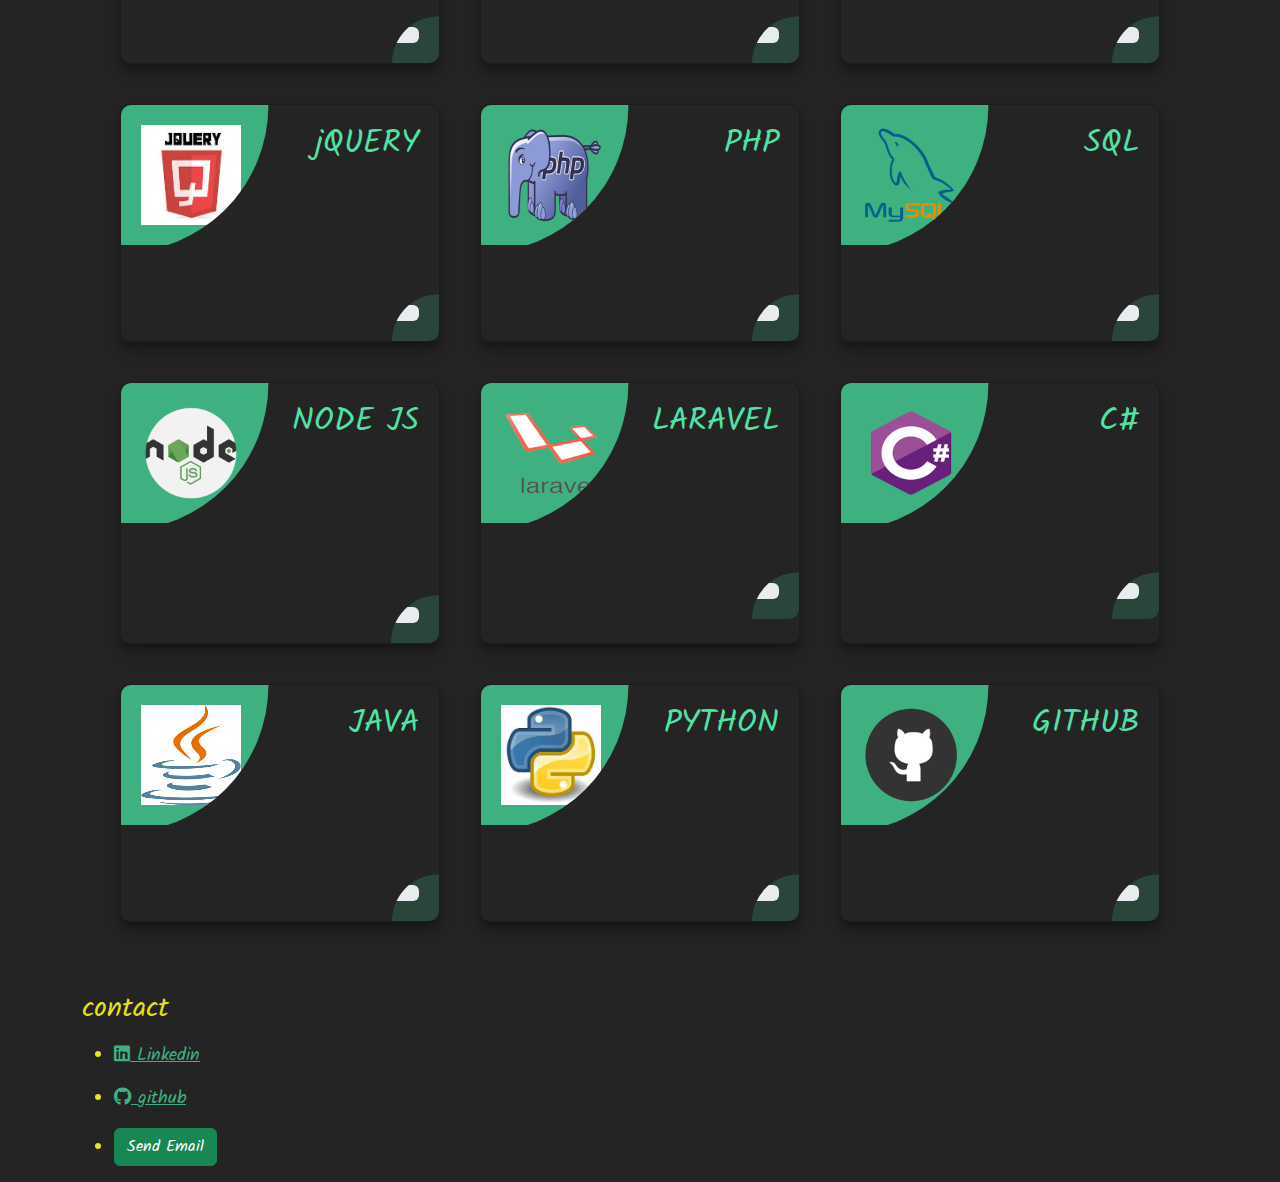
==== commit 05b1c0db: "add favicon link to html pages" ====
--- a/index.html
+++ b/index.html
@@ -9,6 +9,7 @@
     <link href="https://pro.fontawesome.com/releases/v5.10.0/css/all.css" rel="stylesheet">
     <!-- my style -->
     <link rel="stylesheet" href="lib/css/style.css">
+    <link rel="shortcut icon" href="favicon.ico" />
 
     <title>my profile</title>
   </head>
@@ -74,7 +75,8 @@
                </div>
            </div>
       </section>
-      <section class="Education"> 
+      <section class="container"> 
+        <div class="Education" id="Education">
           <h1> Education </h1>
           <ul>
               <li>
@@ -87,36 +89,45 @@
                     </figcaption>
                   </figure>
               </li>
-              <li>
-                <figure>
-                    <blockquote class="blockquote">
-                      <p>Coursera  -Python for Everybody </p>
-                      
-                    </blockquote>
+             
+            
+          </ul>
+        </div>
+        <div class="courses"  id="courses" >
+          <h1> courses </h1> 
+          <ul>
+            <li>
+              <figure>
+                  <blockquote class="blockquote">
+                    <p>Coursera  -Python for Everybody </p>
                     
-                    <figcaption class="blockquote-footer">
-                        <cite title="Source Title">Sapecialization</cite> 2021-06 -> 2021 -07 <br>
-                        <a href="https://WWW.coursera.org/account/accomplishments/specialization/certificate/82FJHQACSZGR" target="_blank">
-                            <button type="button" class="btn btn-success "  > learn more </button>
-                         </a>
-                      
-                    </figcaption>
-                  </figure>
-              </li>
-              <li>
-                <figure>
-                    <blockquote class="blockquote">
-                      <p>Coursera -Web Design for Everybody : Basics of Web Development and Coding  </p>
-                    </blockquote>
-                    <figcaption class="blockquote-footer">
-                        <cite title="Source Title">Sapecialization</cite> 2021-06 -> 2021 -07 <br>
-                        <a href="https://www.coursera.org/account/accomplishments/specialization/certificate/X4HAKQC23Y8L" target="_blank">
-                            <button type="button" class="btn btn-success "  > learn more </button>
-                         </a>
-                    </figcaption>
-                  </figure>
-              </li>
-          </ul>
+                  </blockquote>
+                  
+                  <figcaption class="blockquote-footer">
+                      <cite title="Source Title">Sapecialization</cite> 2021-06 -> 2021 -07 <br>
+                      <a href="https://WWW.coursera.org/account/accomplishments/specialization/certificate/82FJHQACSZGR" target="_blank">
+                          <button type="button" class="btn btn-success "  > learn more </button>
+                       </a>
+                    
+                  </figcaption>
+                </figure>
+            </li>
+            <li>
+              <figure>
+                  <blockquote class="blockquote">
+                    <p>Coursera -Web Design for Everybody : Basics of Web Development and Coding  </p>
+                  </blockquote>
+                  <figcaption class="blockquote-footer">
+                      <cite title="Source Title">Sapecialization</cite> 2021-06 -> 2021 -07 <br>
+                      <a href="https://www.coursera.org/account/accomplishments/specialization/certificate/X4HAKQC23Y8L" target="_blank">
+                          <button type="button" class="btn btn-success "  > learn more </button>
+                       </a>
+                  </figcaption>
+                </figure>
+            </li>
+        </ul>
+        </div>
+         
 
       </section >
 
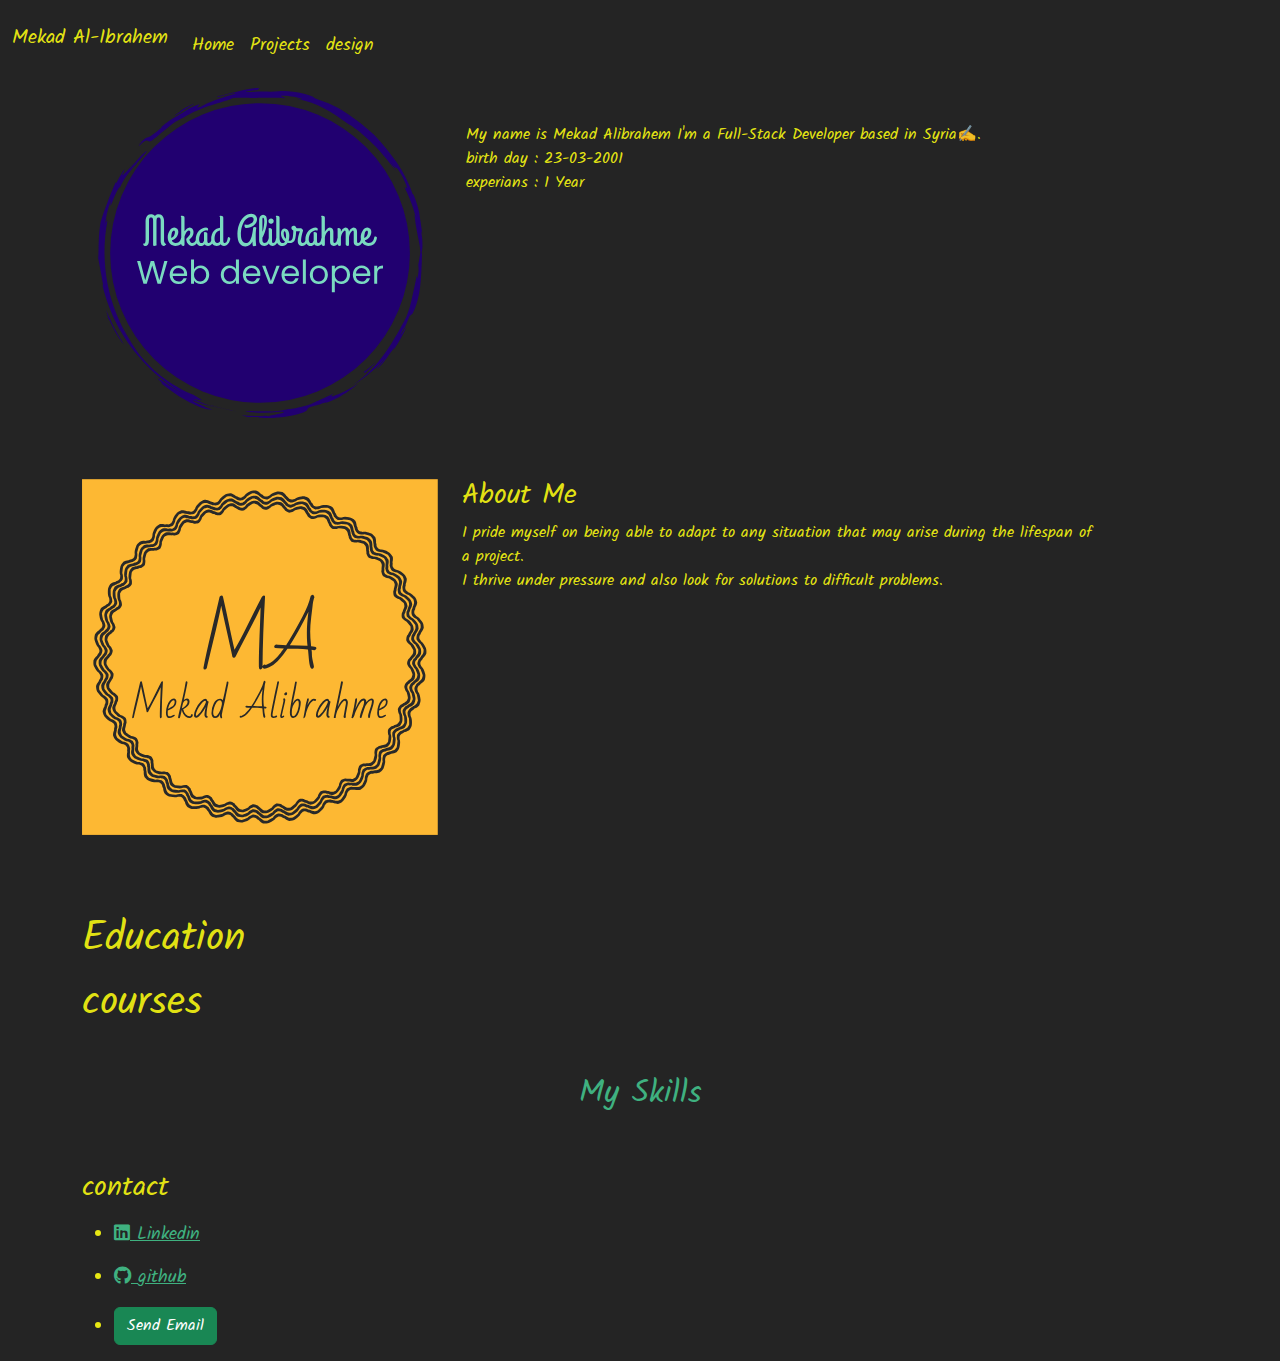
==== commit 79a457b7: "add  module get course and show in page" ====
--- a/index.html
+++ b/index.html
@@ -76,55 +76,19 @@
            </div>
       </section>
       <section class="container"> 
-        <div class="Education" id="Education">
+        <div class="Education" >
           <h1> Education </h1>
-          <ul>
-              <li>
-                <figure>
-                    <blockquote class="blockquote">
-                      <p> Jami`t Al-Ba`ath  -Technical Diploma is Software Engineering </p>
-                    </blockquote>
-                    <figcaption class="blockquote-footer">
-                     2019 -10  -> 2021 - 07 <cite title="Source Title"></cite>
-                    </figcaption>
-                  </figure>
-              </li>
+          <ul id="Education" >
+
              
             
           </ul>
         </div>
-        <div class="courses"  id="courses" >
+        <div class="courses"   >
           <h1> courses </h1> 
-          <ul>
-            <li>
-              <figure>
-                  <blockquote class="blockquote">
-                    <p>Coursera  -Python for Everybody </p>
-                    
-                  </blockquote>
-                  
-                  <figcaption class="blockquote-footer">
-                      <cite title="Source Title">Sapecialization</cite> 2021-06 -> 2021 -07 <br>
-                      <a href="https://WWW.coursera.org/account/accomplishments/specialization/certificate/82FJHQACSZGR" target="_blank">
-                          <button type="button" class="btn btn-success "  > learn more </button>
-                       </a>
-                    
-                  </figcaption>
-                </figure>
-            </li>
-            <li>
-              <figure>
-                  <blockquote class="blockquote">
-                    <p>Coursera -Web Design for Everybody : Basics of Web Development and Coding  </p>
-                  </blockquote>
-                  <figcaption class="blockquote-footer">
-                      <cite title="Source Title">Sapecialization</cite> 2021-06 -> 2021 -07 <br>
-                      <a href="https://www.coursera.org/account/accomplishments/specialization/certificate/X4HAKQC23Y8L" target="_blank">
-                          <button type="button" class="btn btn-success "  > learn more </button>
-                       </a>
-                  </figcaption>
-                </figure>
-            </li>
+          <ul id="courses" >
+            
+            
         </ul>
         </div>
          
